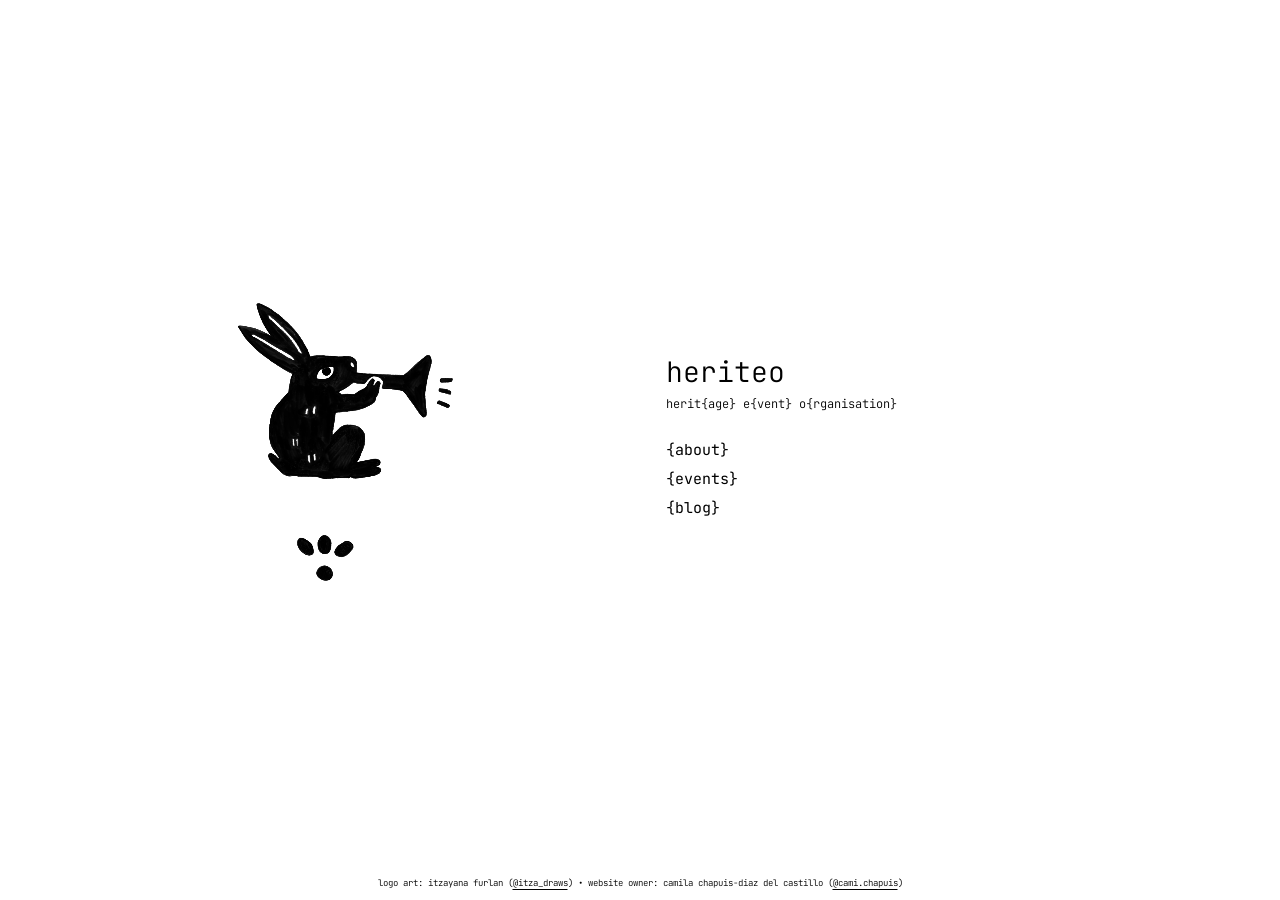
==== index.html @ ee8c05e8 "Pin the credits to one small line at the bottom of the screen The footer no longer needs scrolling t" ====
<!doctype html>
<html lang="fr">
<head>
<meta charset="utf-8">
<meta name="viewport" content="width=device-width, initial-scale=1">
<title>heriteo</title>
<meta name="description" content="heriteo · maison de création d’événements culturels et artistiques éco-responsables sur des sites patrimoniaux">
<link rel="icon" href="data:image/svg+xml,<svg xmlns='http://www.w3.org/2000/svg' viewBox='0 0 100 100'><text y='.9em' font-size='90'>🐚</text></svg>">
<link rel="preconnect" href="https://fonts.googleapis.com">
<link rel="preconnect" href="https://fonts.gstatic.com" crossorigin>
<link href="https://fonts.googleapis.com/css2?family=JetBrains+Mono:wght@300;400;700&display=swap" rel="stylesheet">
<link rel="stylesheet" href="style.css">
</head>
<body>
<main class="page">
  <div class="archer"><canvas id="rabbit" role="img" aria-label="a black rabbit playing a trumpet"></canvas></div>
  <div class="side">
    <h1 class="title"><a href="index.html">heriteo</a></h1>
    <p class="motto">herit{age} e{vent} o{rganisation}</p>
    <nav>
      <ul>
        <li><a href="about.html"><span class="word">{about}</span></a></li>
        <li><a href="events.html"><span class="word">{events}</span></a></li>
        <li><a href="https://heriteo.substack.com/"><span class="word">{blog}</span></a></li>
      </ul>
    </nav>
  </div>
</main>
<footer class="credits">
  <p>logo art: itzayana furlan (<a href="https://www.instagram.com/itza_draws/">@itza_draws</a>) • website owner: camila chapuis-diaz del castillo (<a href="https://www.instagram.com/cami.chapuis/">@cami.chapuis</a>)</p>
</footer>
<script src="rabbit.js"></script>
</body>
</html>
---- style.css ----
/* MonoLisa is a paid font: put your licensed files in heriteo/fonts/ with these
   names and it is used automatically. Until then, JetBrains Mono stands in. */
@font-face {
  font-family: 'MonoLisa';
  src: local('MonoLisa'), url('fonts/MonoLisa-Regular.woff2') format('woff2');
  font-weight: 400;
  font-display: swap;
}
@font-face {
  font-family: 'MonoLisa';
  src: local('MonoLisa Light'), url('fonts/MonoLisa-Light.woff2') format('woff2');
  font-weight: 300;
  font-display: swap;
}
@font-face {
  font-family: 'MonoLisa';
  src: local('MonoLisa Bold'), url('fonts/MonoLisa-Bold.woff2') format('woff2');
  font-weight: 700;
  font-display: swap;
}

:root {
  --paper: #fff;
  --ink: #000;
  --rule: rgba(0, 0, 0, .2);
}

* { box-sizing: border-box; }

html, body { margin: 0; }

body {
  min-height: 100vh;
  background: var(--paper);
  color: var(--ink);
  font-family: 'MonoLisa', 'JetBrains Mono', ui-monospace, monospace;
  font-weight: 400;
  text-transform: lowercase;
}

a { color: inherit; }

.page {
  min-height: 100vh;
  display: grid;
  grid-template-columns: minmax(0, 1fr) minmax(0, 1fr);
  align-items: center;
  gap: clamp(24px, 4vw, 64px);
  padding: 32px clamp(16px, 6vw, 96px) 48px;
}

.archer { justify-self: center; }
.archer canvas {
  display: block;
  width: clamp(150px, 17vw, 260px);
  height: auto;
}

.side { max-width: 420px; }

.title {
  font-weight: 300;
  font-size: clamp(24px, 2.2vw, 30px);
  line-height: 1;
  letter-spacing: 0;
  margin: 0;
}
.title a { text-decoration: none; }

.motto {
  font-weight: 300;
  font-size: 12px;
  letter-spacing: 0;
  margin: .8em 0 2.2em;
}

nav ul { list-style: none; margin: 0; padding: 0; }
nav li { margin: .5em 0; }
nav a {
  display: inline-block;
  font-size: 15px;
  letter-spacing: 0;
  text-decoration: none;
}
nav a:hover .word,
nav a:focus-visible .word,
nav a[aria-current="page"] .word {
  text-decoration: underline;
  text-decoration-thickness: 1px;
  text-underline-offset: 4px;
}
nav a:focus-visible { outline: 1px dashed var(--ink); outline-offset: 4px; }

/* the sound strokes that fly from the trumpet */
.note {
  position: absolute;
  left: 0;
  top: -1.5px;
  width: 14px;
  height: 3px;
  border-radius: 2px;
  background: var(--ink);
  pointer-events: none;
  z-index: 10;
}
nav a.hit { animation: hit .35s ease-out; }
@keyframes hit {
  0% { transform: translateX(0); }
  30% { transform: translateX(4px); }
  60% { transform: translateX(-2px); }
  100% { transform: translateX(0); }
}

.content {
  margin-top: 2.2em;
  padding-top: 1.4em;
  border-top: 1px solid var(--rule);
  font-size: 13px;
  font-weight: 300;
  line-height: 1.8;
}
.content p { margin: 0 0 .8em; }
.def b { font-weight: 700; }

.ig { margin-top: 1.4em; }
.ig a, .credits a { text-decoration: underline; text-underline-offset: 3px; text-decoration-thickness: 1px; }

/* one quiet line pinned to the bottom of the screen */
.credits {
  position: fixed;
  left: 0;
  right: 0;
  bottom: 0;
  padding: 10px 16px;
  background: var(--paper);
  font-size: 9px;
  font-weight: 300;
  line-height: 1.5;
  text-align: center;
  white-space: nowrap;
}
.credits p { margin: 0; }

@media (max-width: 759px) {
  .page {
    grid-template-columns: minmax(0, 1fr);
    align-content: start;
    gap: 16px;
    padding: 24px 16px;
  }
  .page { padding-bottom: 64px; }
  .credits { white-space: normal; }
  .archer { justify-self: start; }
  .archer canvas { width: min(42vw, 180px); }
}
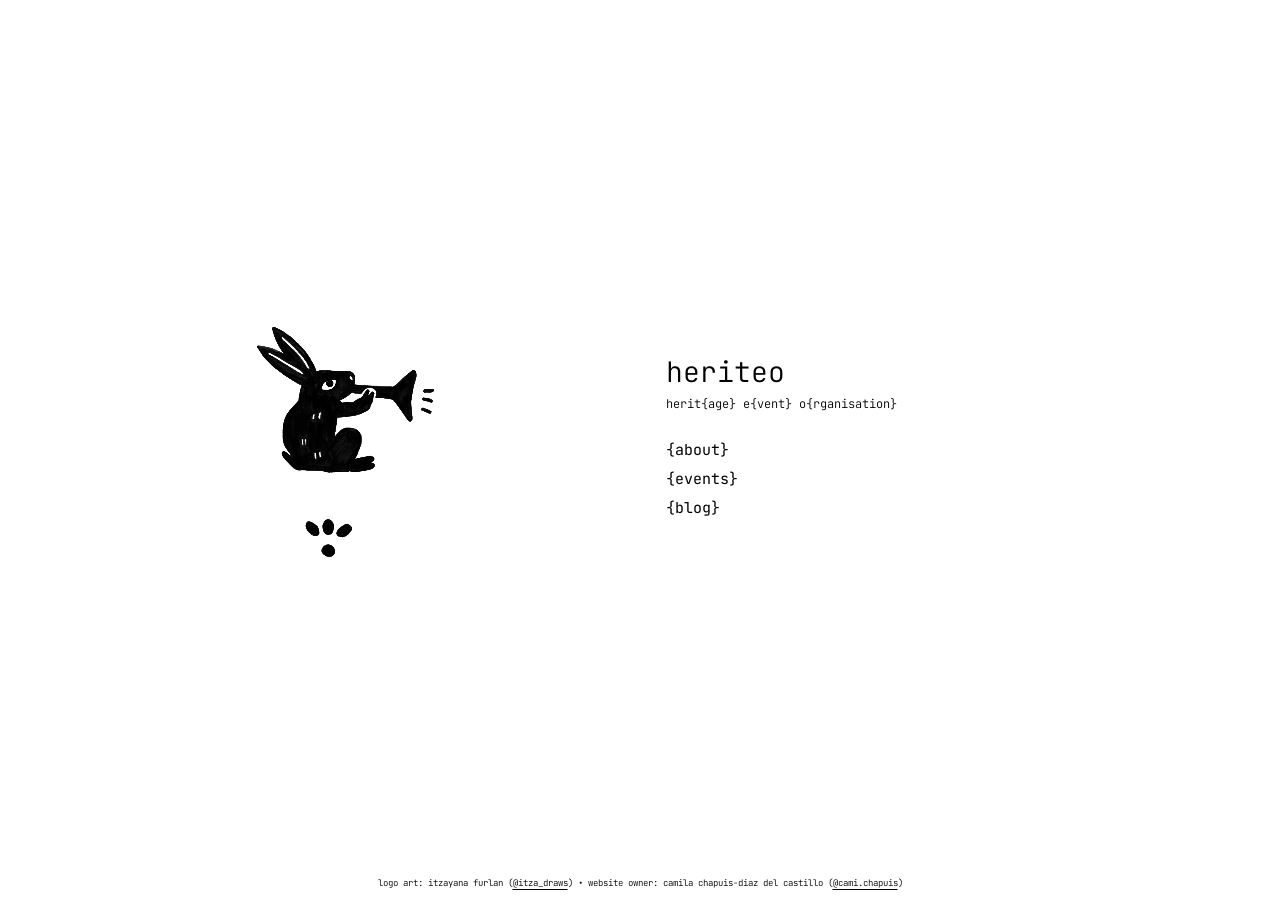
==== commit 2934712d: "Smaller rabbit, cross-stitch separator line Co-Authored-By: Claude Opus 5.5 <noreply@anthropic.com>" ====
--- a/index.html
+++ b/index.html
@@ -8,8 +8,8 @@
 <link rel="icon" href="data:image/svg+xml,<svg xmlns='http://www.w3.org/2000/svg' viewBox='0 0 100 100'><text y='.9em' font-size='90'>🐚</text></svg>">
 <link rel="preconnect" href="https://fonts.googleapis.com">
 <link rel="preconnect" href="https://fonts.gstatic.com" crossorigin>
-<link href="https://fonts.googleapis.com/css2?family=JetBrains+Mono:wght@300;400;700&display=swap" rel="stylesheet">
-<link rel="stylesheet" href="style.css">
+<link href="https://fonts.googleapis.com/css2?family=JetBrains+Mono:ital,wght@0,300;0,400;0,700;1,300;1,700&display=swap" rel="stylesheet">
+<link rel="stylesheet" href="style.css?v=4">
 </head>
 <body>
 <main class="page">
@@ -29,6 +29,6 @@
 <footer class="credits">
   <p>logo art: itzayana furlan (<a href="https://www.instagram.com/itza_draws/">@itza_draws</a>) • website owner: camila chapuis-diaz del castillo (<a href="https://www.instagram.com/cami.chapuis/">@cami.chapuis</a>)</p>
 </footer>
-<script src="rabbit.js"></script>
+<script src="rabbit.js?v=4"></script>
 </body>
 </html>
--- a/style.css
+++ b/style.css
@@ -52,7 +52,7 @@
 .archer { justify-self: center; }
 .archer canvas {
   display: block;
-  width: clamp(150px, 17vw, 260px);
+  width: clamp(125px, 14vw, 215px);
   height: auto;
 }
 
@@ -113,11 +113,19 @@
 
 .content {
   margin-top: 2.2em;
-  padding-top: 1.4em;
-  border-top: 1px solid var(--rule);
   font-size: 13px;
   font-weight: 300;
   line-height: 1.8;
+}
+/* the separator: a row of little crosses, like the lettering in the banners */
+.content::before {
+  content: '× × × × × × × × × × × × × × × × × × × × × × × × × × × × × × × × × × × × × × × × × × × × × × × × × × × × × × × × × × × ×';
+  display: block;
+  overflow: hidden;
+  white-space: nowrap;
+  font-size: 11px;
+  line-height: 1;
+  margin-bottom: 1.6em;
 }
 .content p { margin: 0 0 .8em; }
 .def b { font-weight: 700; }
@@ -141,6 +149,79 @@
 }
 .credits p { margin: 0; }
 
+/* ---------- about: the part below the fold ---------- */
+@media (prefers-reduced-motion: no-preference) {
+  html { scroll-behavior: smooth; }
+}
+
+.sprite { display: inline-block; }
+.sprite svg { display: block; }
+
+.scroll-hint {
+  display: inline-block;
+  margin-top: 1.8em;
+  padding: 4px;
+  animation: nudge 1.2s steps(2, end) infinite;
+}
+@keyframes nudge {
+  0%, 100% { transform: translateY(0); }
+  50% { transform: translateY(8px); }
+}
+
+.more { padding-top: 72px; }
+.banner {
+  display: block;
+  width: 100%;
+  height: auto;
+}
+.story {
+  max-width: 760px;
+  margin: 0 auto;
+  padding: 40px 32px 16px;
+  font-size: 13px;
+  font-weight: 300;
+  line-height: 1.8;
+}
+.story p { margin: 0 0 1.4em; }
+.story a { text-decoration: underline; text-underline-offset: 3px; text-decoration-thickness: 1px; }
+.fairy { font-weight: 700; font-style: italic; }
+.mail { vertical-align: -2px; margin-right: .6em; }
+
+/* the pasture at the bottom: grass, flowers, a fence and a running sheep */
+.pasture {
+  position: relative;
+  height: 96px;
+  overflow: hidden;
+  border-bottom: 1px solid var(--ink);
+  margin-top: 24px;
+}
+.pasture .sprite { position: absolute; bottom: 0; }
+.fence { left: calc(50% - 16px); }
+.sheep { left: calc(50% - 120px); z-index: 1; }
+.sheep.running { left: 0; }
+.sheep svg { animation: bob .3s steps(1, end) infinite; }
+.sheep .frame-0 { animation: frame-a .3s steps(1, end) infinite; }
+.sheep .frame-1 { animation: frame-b .3s steps(1, end) infinite; }
+.sheep.jumping svg, .sheep.jumping .frame-0 { animation: none; visibility: visible; }
+.sheep.jumping .frame-1 { animation: none; visibility: hidden; }
+@keyframes bob {
+  0% { transform: translateY(0); }
+  50% { transform: translateY(-3px); }
+}
+@keyframes frame-a {
+  0% { visibility: visible; }
+  50% { visibility: hidden; }
+}
+@keyframes frame-b {
+  0% { visibility: hidden; }
+  50% { visibility: visible; }
+}
+
+@media (prefers-reduced-motion: reduce) {
+  .scroll-hint, .sheep svg, .sheep .frame-0 { animation: none; }
+  .sheep .frame-1 { visibility: hidden; animation: none; }
+}
+
 @media (max-width: 759px) {
   .page {
     grid-template-columns: minmax(0, 1fr);
@@ -150,6 +231,65 @@
   }
   .page { padding-bottom: 64px; }
   .credits { white-space: normal; }
+  .more { padding-top: 48px; }
+  .story { padding: 32px 16px 8px; }
   .archer { justify-self: start; }
-  .archer canvas { width: min(42vw, 180px); }
-}
+  .archer canvas { width: min(34vw, 150px); }
+}
+
+/* ---------- events ---------- */
+.event-title { font-weight: 700; }
+.story ul { margin: 0 0 1.4em; padding-left: 1.4em; list-style: '– '; }
+.story li { margin: 0 0 .4em; }
+.pasture + .past { padding-top: 72px; }
+
+/* photos zigzag down the page, a little sheep on the other side of each one */
+.gallery {
+  max-width: 760px;
+  margin: 8px auto 0;
+  padding: 0 32px 96px;
+  display: grid;
+  grid-template-columns: minmax(0, 1fr) minmax(0, 1fr);
+  gap: 56px 48px;
+  align-items: center;
+}
+.gallery img { display: block; width: 100%; max-width: 300px; height: auto; justify-self: center; }
+.lamb { justify-self: center; }
+.lamb svg { animation: graze 1.6s steps(1, end) infinite; }
+.lamb .frame-0 { animation: frame-a 1.6s steps(1, end) infinite; }
+.lamb .frame-1 { animation: frame-b 1.6s steps(1, end) infinite; }
+.lamb.flip svg { transform: scaleX(-1); animation-name: graze-flip; }
+@keyframes graze {
+  0% { transform: translateY(0); }
+  50% { transform: translateY(-2px); }
+}
+@keyframes graze-flip {
+  0% { transform: scaleX(-1) translateY(0); }
+  50% { transform: scaleX(-1) translateY(-2px); }
+}
+
+@media (prefers-reduced-motion: reduce) {
+  .lamb svg { animation: none; }
+  .lamb .frame-0 { animation: none; }
+  .lamb .frame-1 { visibility: hidden; animation: none; }
+}
+
+@media (max-width: 759px) {
+  .pasture + .past { padding-top: 48px; }
+  .gallery {
+    grid-template-columns: minmax(0, 1fr);
+    gap: 32px;
+    padding: 0 16px 64px;
+    justify-items: center;
+  }
+  .gallery img { max-width: 280px; }
+  /* on a phone the photos stack, so every sheep sits between two of them */
+  .gallery img:nth-of-type(1) { order: 1; }
+  .gallery .lamb:nth-of-type(2) { order: 2; }
+  .gallery img:nth-of-type(2) { order: 3; }
+  .gallery .lamb:nth-of-type(3) { order: 4; }
+  .gallery img:nth-of-type(3) { order: 5; }
+  .gallery .lamb:nth-of-type(4) { order: 6; }
+  .gallery img:nth-of-type(4) { order: 7; }
+  .gallery .lamb:nth-of-type(1) { display: none; }
+}
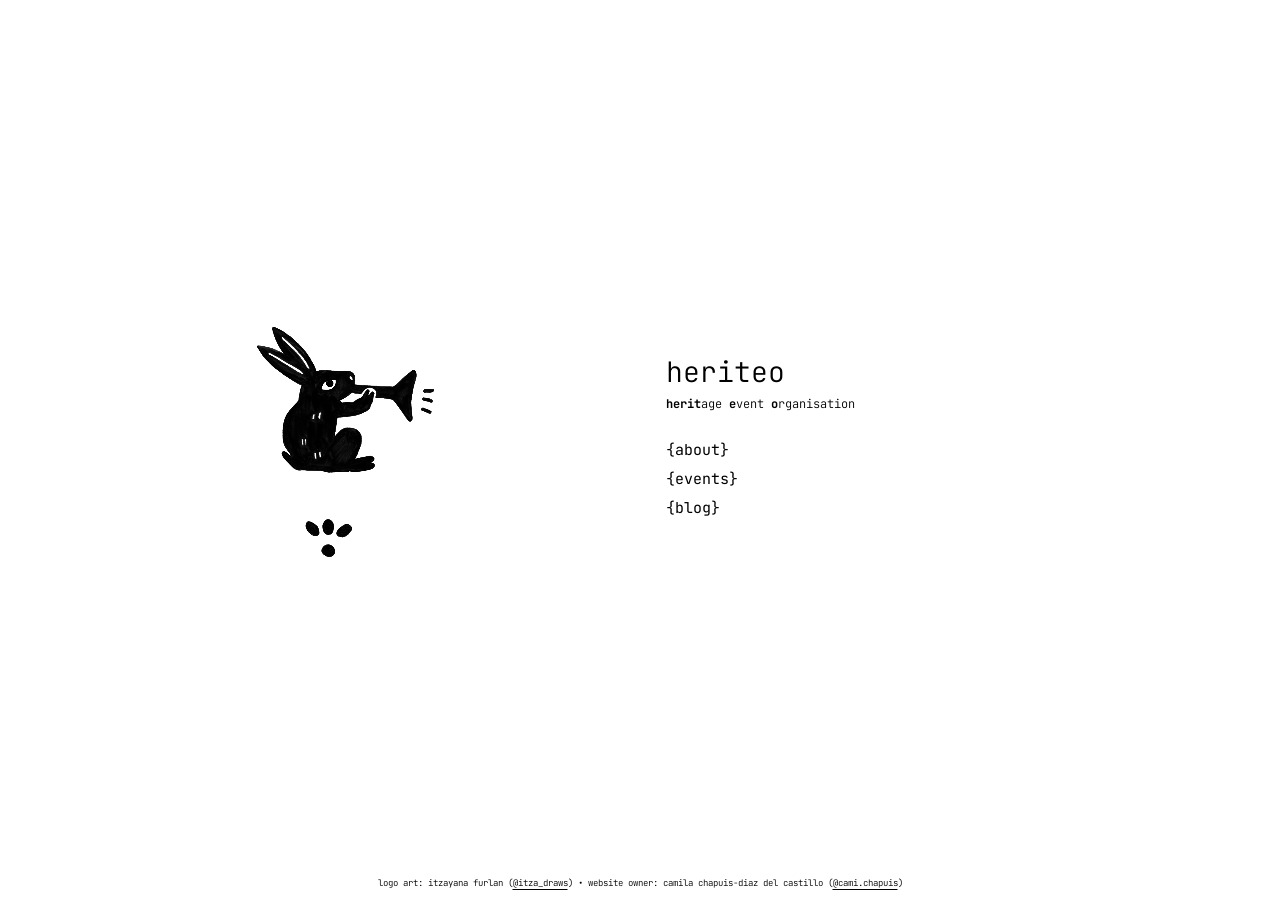
==== commit 5ba86bdd: "Motto: heritage event organisation with bold initials Co-Authored-By: Claude Opus 5.5 <noreply@anthr" ====
--- a/index.html
+++ b/index.html
@@ -9,14 +9,14 @@
 <link rel="preconnect" href="https://fonts.googleapis.com">
 <link rel="preconnect" href="https://fonts.gstatic.com" crossorigin>
 <link href="https://fonts.googleapis.com/css2?family=JetBrains+Mono:ital,wght@0,300;0,400;0,700;1,300;1,700&display=swap" rel="stylesheet">
-<link rel="stylesheet" href="style.css?v=4">
+<link rel="stylesheet" href="style.css?v=8">
 </head>
 <body>
 <main class="page">
   <div class="archer"><canvas id="rabbit" role="img" aria-label="a black rabbit playing a trumpet"></canvas></div>
   <div class="side">
     <h1 class="title"><a href="index.html">heriteo</a></h1>
-    <p class="motto">herit{age} e{vent} o{rganisation}</p>
+    <p class="motto"><b>herit</b>age <b>e</b>vent <b>o</b>rganisation</p>
     <nav>
       <ul>
         <li><a href="about.html"><span class="word">{about}</span></a></li>
@@ -29,6 +29,6 @@
 <footer class="credits">
   <p>logo art: itzayana furlan (<a href="https://www.instagram.com/itza_draws/">@itza_draws</a>) • website owner: camila chapuis-diaz del castillo (<a href="https://www.instagram.com/cami.chapuis/">@cami.chapuis</a>)</p>
 </footer>
-<script src="rabbit.js?v=4"></script>
+<script src="rabbit.js?v=8"></script>
 </body>
 </html>
--- a/style.css
+++ b/style.css
@@ -39,6 +39,10 @@
 }
 
 a { color: inherit; }
+
+/* a tiny leaping bunny instead of the mouse pointer; the hotspot is its front paws */
+html { cursor: url('bunny-cursor.svg') 2 12, auto; }
+a, button { cursor: url('bunny-cursor.svg') 2 12, pointer; }
 
 .page {
   min-height: 100vh;
@@ -128,7 +132,7 @@
   margin-bottom: 1.6em;
 }
 .content p { margin: 0 0 .8em; }
-.def b { font-weight: 700; }
+.def b, .motto b { font-weight: 700; }
 
 .ig { margin-top: 1.4em; }
 .ig a, .credits a { text-decoration: underline; text-underline-offset: 3px; text-decoration-thickness: 1px; }
